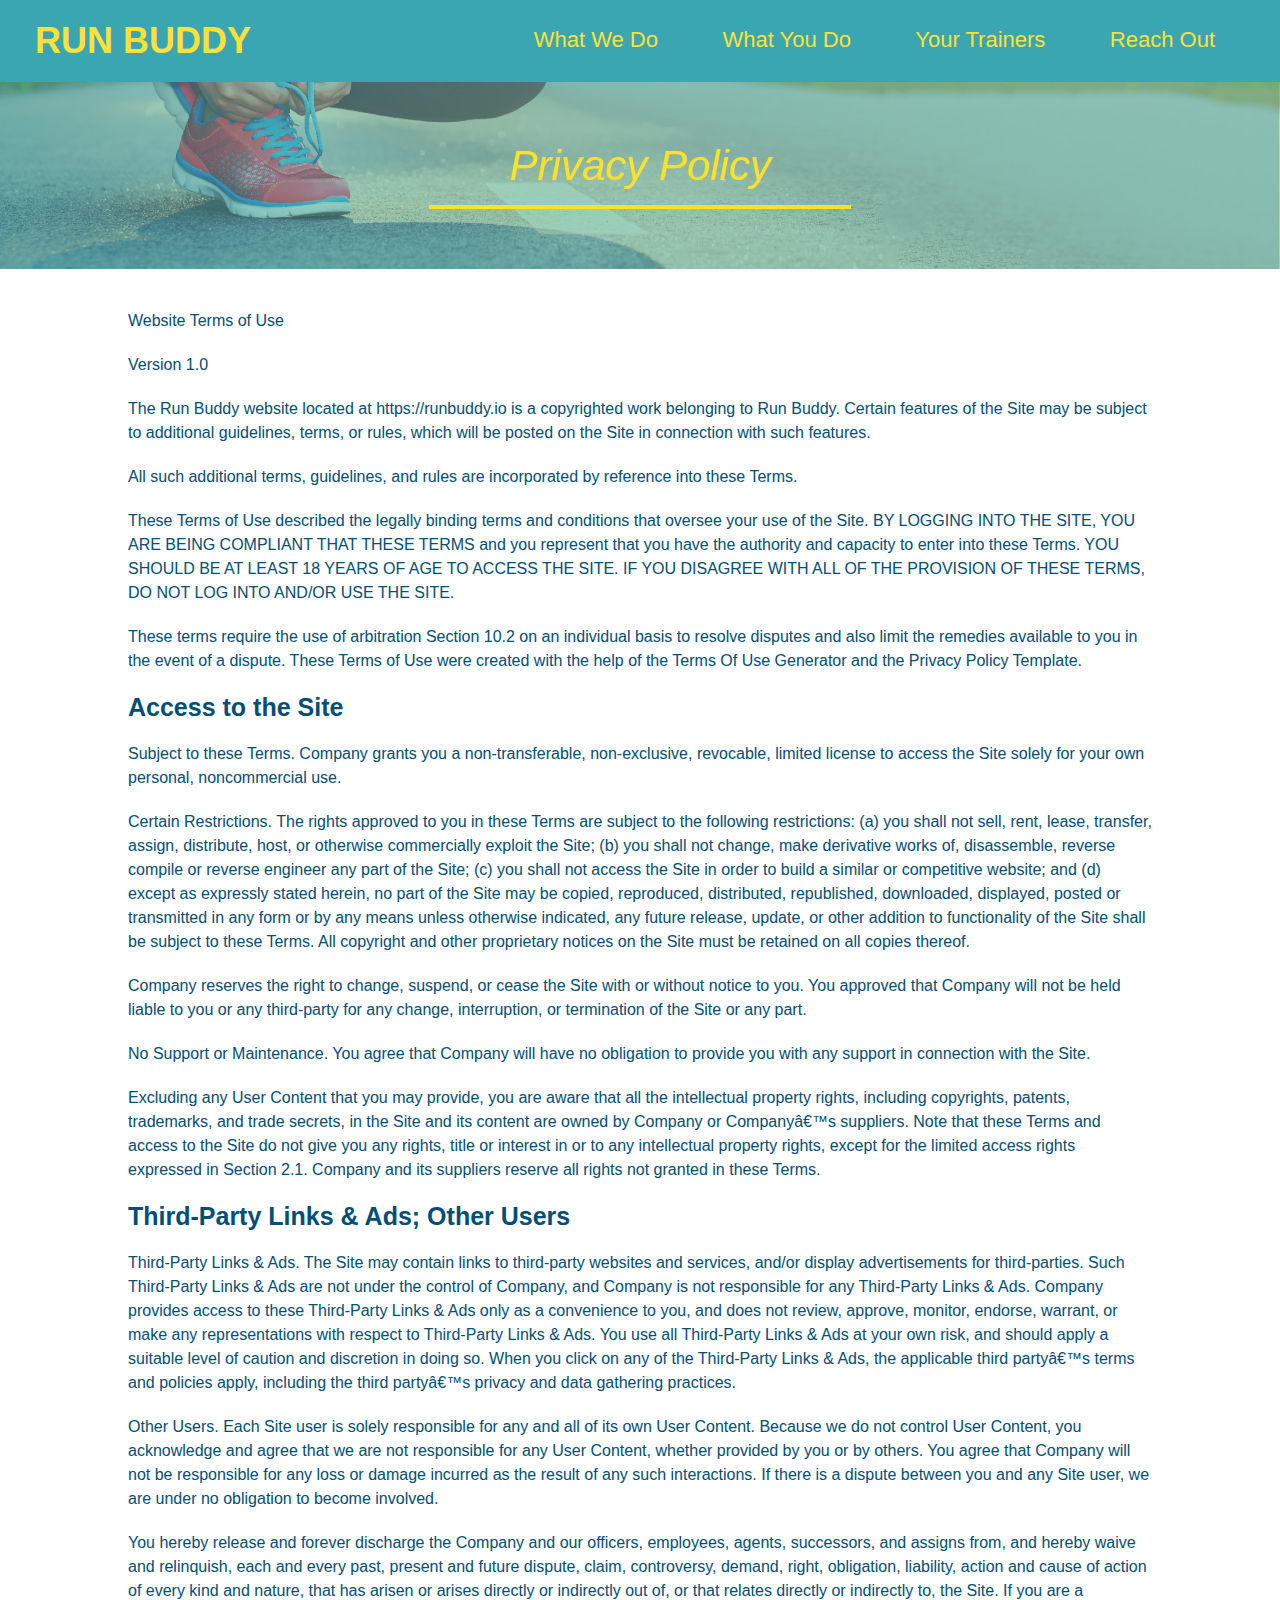
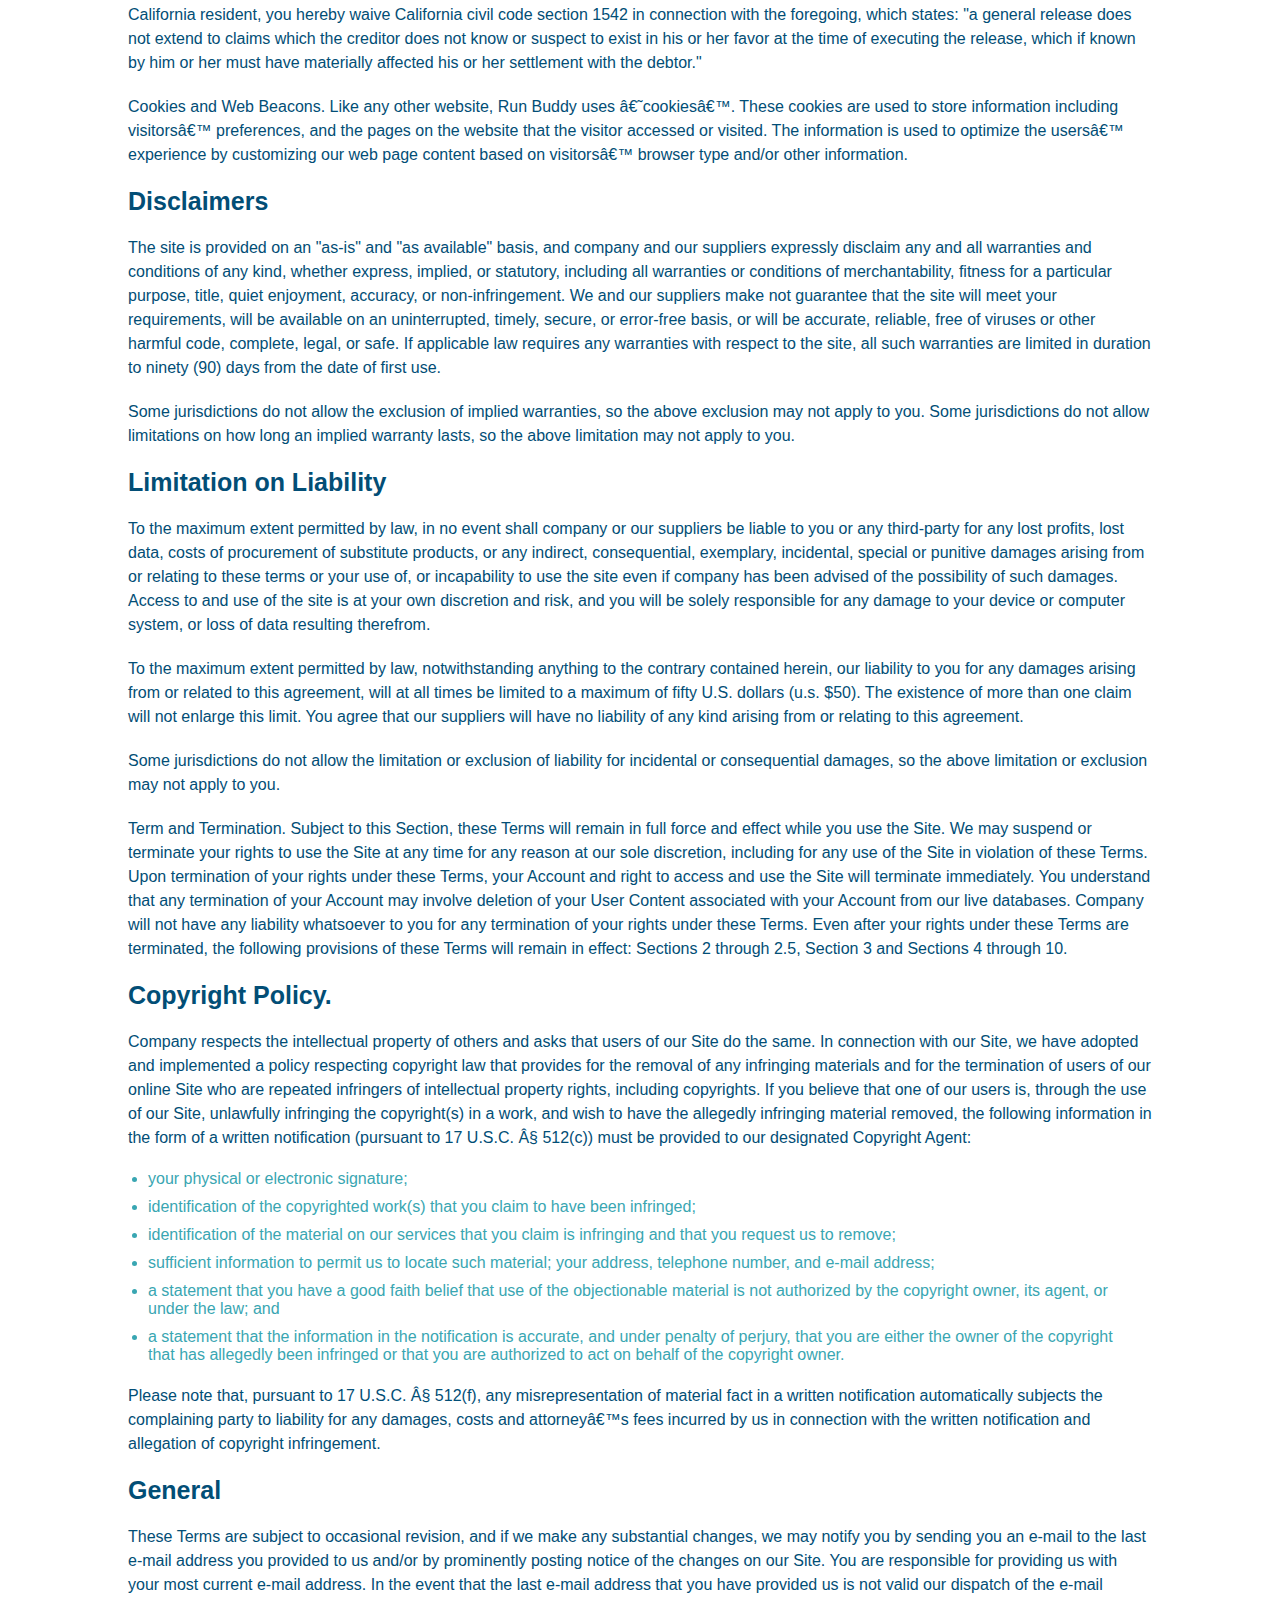
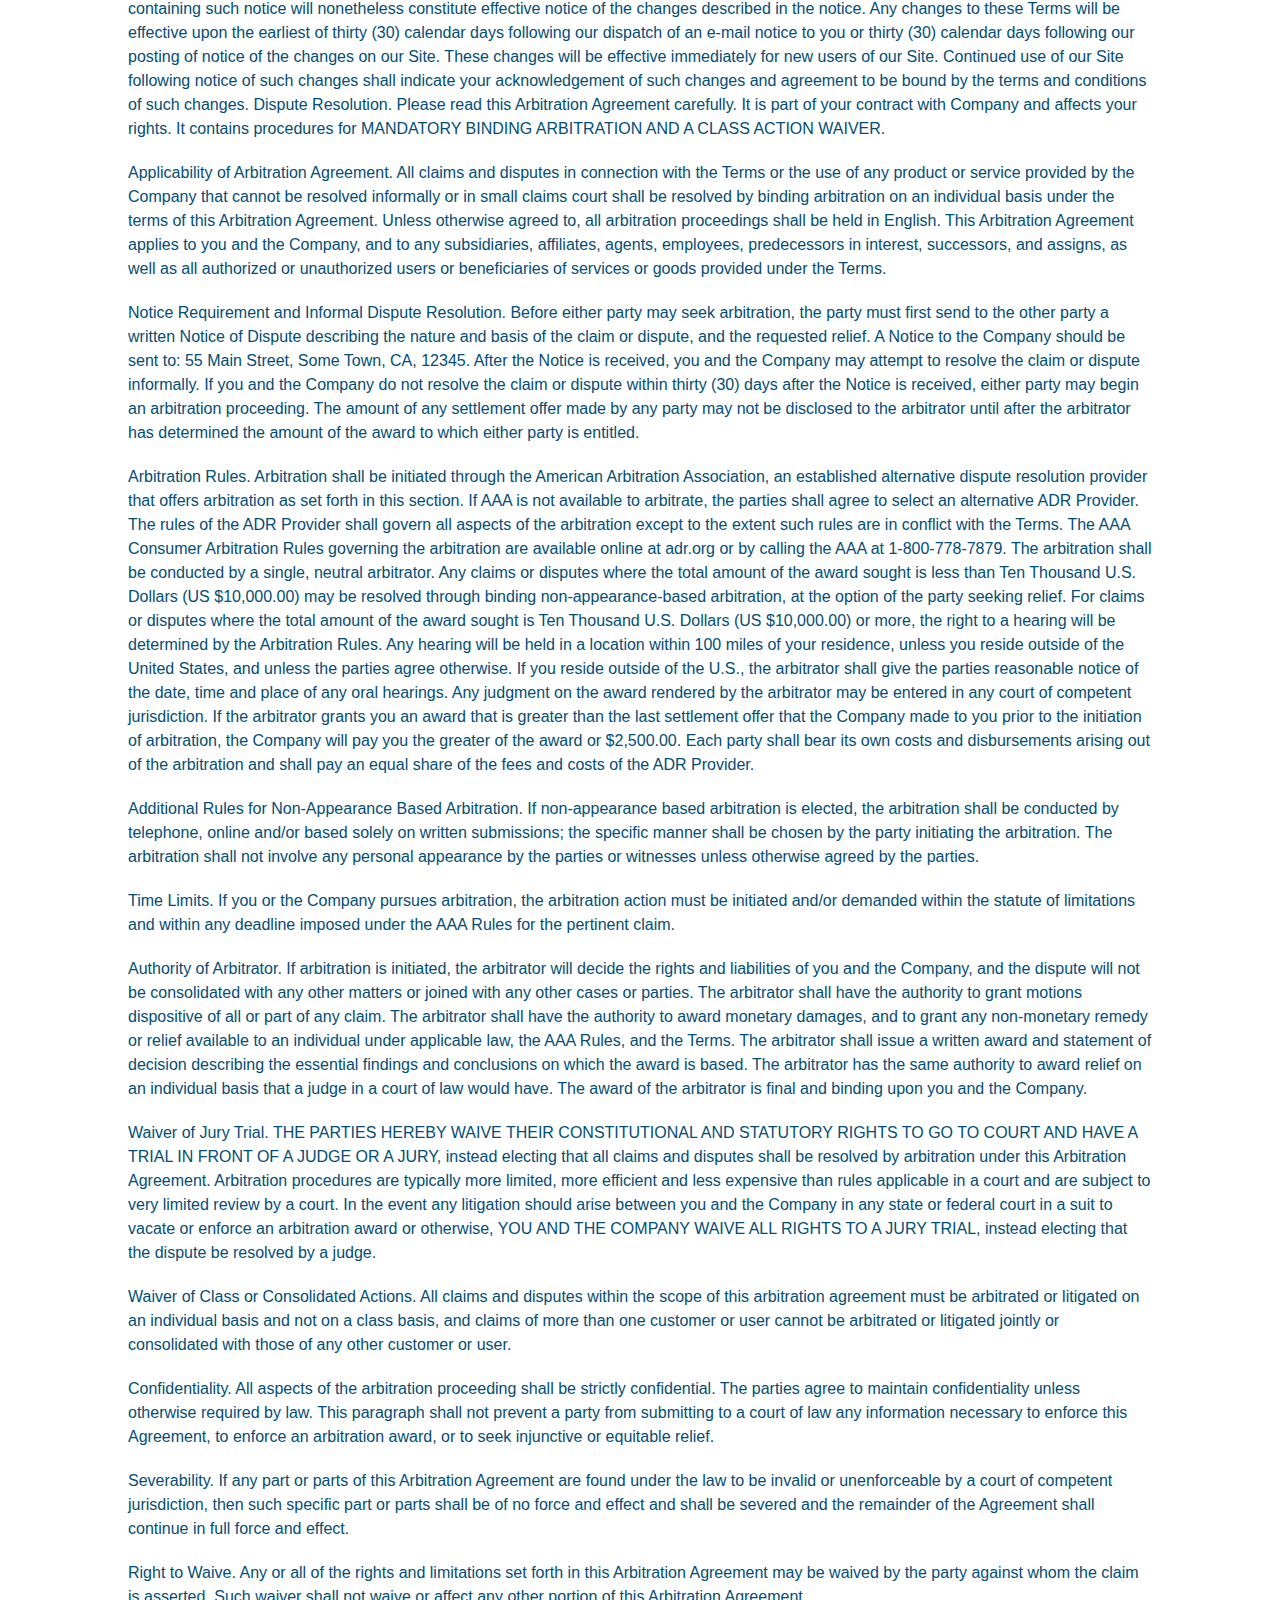
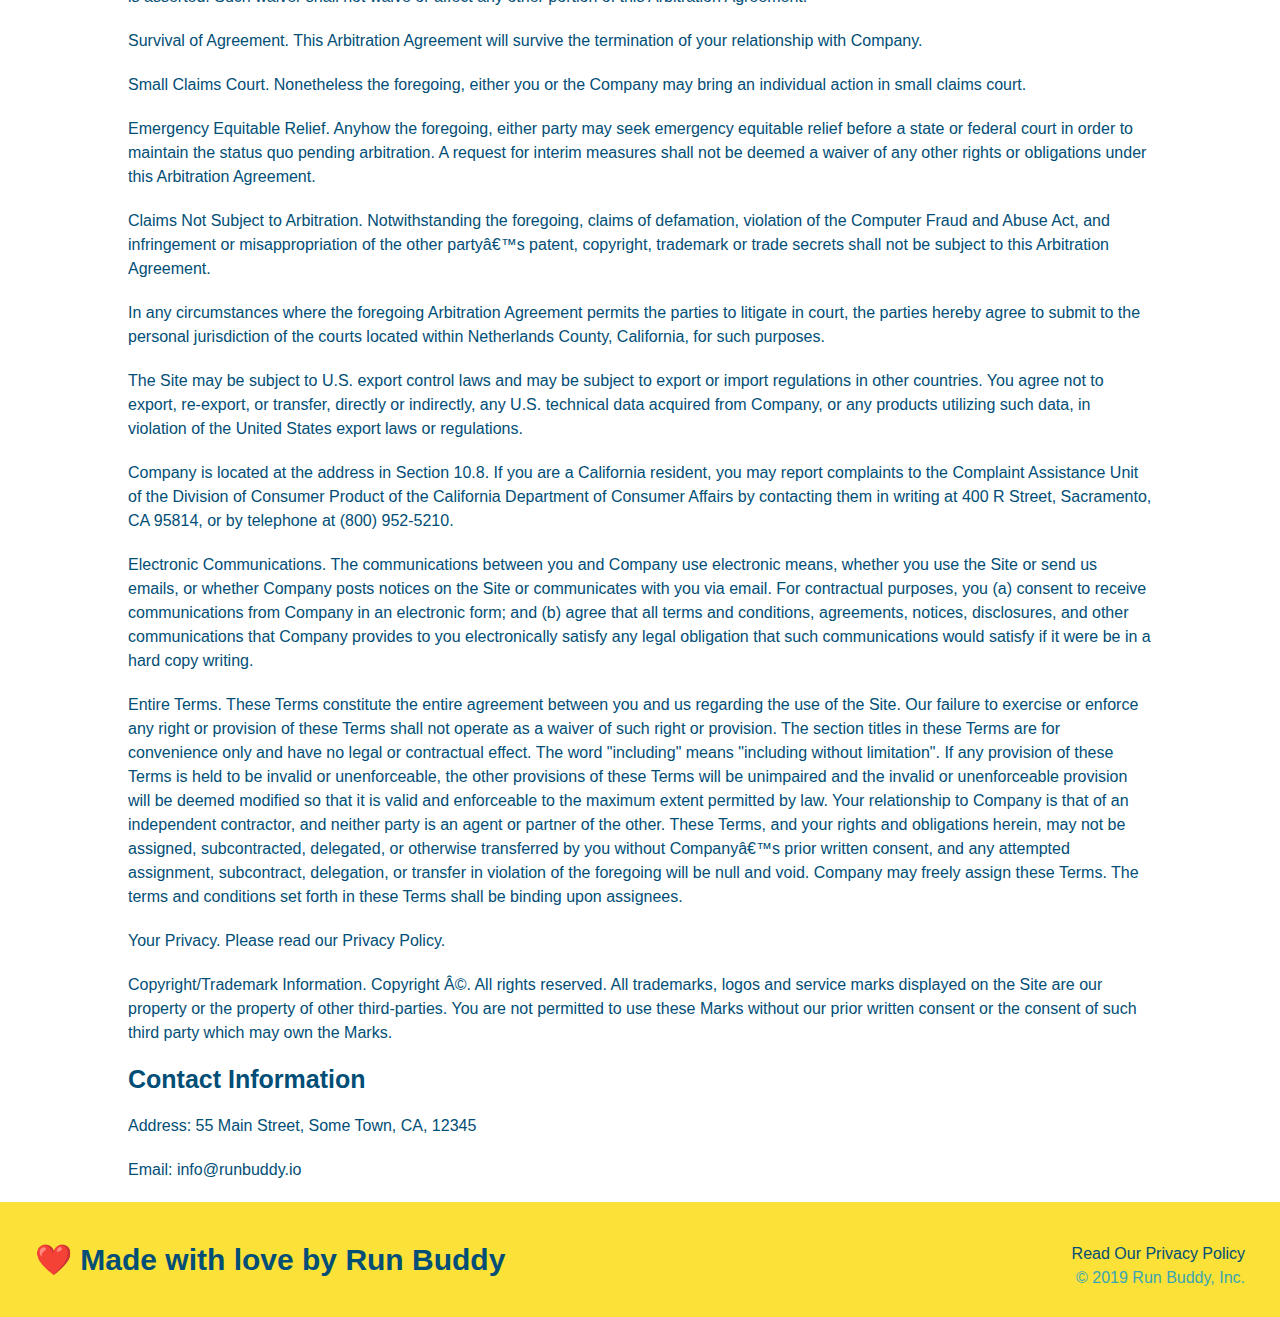
==== privacy-policy.html @ 97384991 "privacy policy page complete" ====
<!DOCTYPE html>
<html lang="en">
    <head>
        <link rel="stylesheet" href="./assets/css/style.css" />
        <link rel="stylesheet" href="./assets/css/secondary-styles.css" />
        <meta charset="UTF-8" />
        <title>Privacy Policy - Run Buddy</title>
    </head>
    <body>
        <!--- Navigation -->
        <header>
            <h1>
                <a href="#">RUN BUDDY</a>
            </h1>
            <nav>
                <!-- Unordered list element -->
                <ul>
                    <!-- List item element -->
                    <li>
                        <!-- Anchor element -->
                        <a href="./index.html#what-we-do">What We Do</a>
                    </li>
                    <li>
                        <a href="./index.html#what-you-do">What You Do</a>
                    </li>
                    <li>
                        <a href="./index.html#your-trainers">Your Trainers</a>
                    </li>
                    <li>
                        <a href="./index.html#reach-out">Reach Out</a>
                    </li>
                </ul>
            </nav>
        </header>

        <section class="hero">
                <h2 class="page-title">
                    Privacy Policy
                </h2>
        </section>
        <article class="secondary-content">

                <p>
                    Website Terms of Use
                </p>

                <p>
                    Version 1.0
                </p>

                <p>
                    The Run Buddy website located at https://runbuddy.io is a copyrighted work belonging to Run Buddy. Certain
                    features of the Site may be subject to additional guidelines, terms, or rules, which will be posted on the Site
                    in connection with such features.
                </p>

                <p>
                    All such additional terms, guidelines, and rules are incorporated by reference into these Terms.
                </p>

                <p>
                    These Terms of Use described the legally binding terms and conditions that oversee your use of the Site. BY
                    LOGGING INTO THE SITE, YOU ARE BEING COMPLIANT THAT THESE TERMS and you represent that you have the authority
                    and capacity to enter into these Terms. YOU SHOULD BE AT LEAST 18 YEARS OF AGE TO ACCESS THE SITE. IF YOU
                    DISAGREE WITH ALL OF THE PROVISION OF THESE TERMS, DO NOT LOG INTO AND/OR USE THE SITE.
                </p>

                <p>
                    These terms require the use of arbitration Section 10.2 on an individual basis to resolve disputes and also
                    limit the remedies available to you in the event of a dispute. These Terms of Use were created with the help of
                    the Terms Of Use Generator and the Privacy Policy Template.
                </p>

                <h3>
                    Access to the Site
                </h3>

                <p>
                    Subject to these Terms. Company grants you a non-transferable, non-exclusive, revocable, limited license to
                    access the Site solely for your own personal, noncommercial use.
                </p>

                <p>
                    Certain Restrictions. The rights approved to you in these Terms are subject to the following restrictions: (a)
                    you shall not sell, rent, lease, transfer, assign, distribute, host, or otherwise commercially exploit the Site;
                    (b) you shall not change, make derivative works of, disassemble, reverse compile or reverse engineer any part of
                    the Site; (c) you shall not access the Site in order to build a similar or competitive website; and (d) except
                    as expressly stated herein, no part of the Site may be copied, reproduced, distributed, republished, downloaded,
                    displayed, posted or transmitted in any form or by any means unless otherwise indicated, any future release,
                    update, or other addition to functionality of the Site shall be subject to these Terms. All copyright and other
                    proprietary notices on the Site must be retained on all copies thereof.
                </p>

                <p>
                    Company reserves the right to change, suspend, or cease the Site with or without notice to you. You approved
                    that Company will not be held liable to you or any third-party for any change, interruption, or termination of
                    the Site or any part.
                </p>

                <p>
                    No Support or Maintenance. You agree that Company will have no obligation to provide you with any support in
                    connection with the Site.
                </p>

                <p>
                    Excluding any User Content that you may provide, you are aware that all the intellectual property rights,
                    including copyrights, patents, trademarks, and trade secrets, in the Site and its content are owned by Company
                    or Companyâ€™s suppliers. Note that these Terms and access to the Site do not give you any rights, title or
                    interest in or to any intellectual property rights, except for the limited access rights expressed in Section
                    2.1. Company and its suppliers reserve all rights not granted in these Terms.
                </p>

                <h3>
                    Third-Party Links & Ads; Other Users
                </h3>

                <p>
                    Third-Party Links & Ads. The Site may contain links to third-party websites and services, and/or display
                    advertisements for third-parties. Such Third-Party Links & Ads are not under the control of Company, and Company
                    is not responsible for any Third-Party Links & Ads. Company provides access to these Third-Party Links & Ads
                    only as a convenience to you, and does not review, approve, monitor, endorse, warrant, or make any
                    representations with respect to Third-Party Links & Ads. You use all Third-Party Links & Ads at your own risk,
                    and should apply a suitable level of caution and discretion in doing so. When you click on any of the
                    Third-Party Links & Ads, the applicable third partyâ€™s terms and policies apply, including the third partyâ€™s
                    privacy and data gathering practices.
                </p>

                <p>
                    Other Users. Each Site user is solely responsible for any and all of its own User Content. Because we do not
                    control User Content, you acknowledge and agree that we are not responsible for any User Content, whether
                    provided by you or by others. You agree that Company will not be responsible for any loss or damage incurred as
                    the result of any such interactions. If there is a dispute between you and any Site user, we are under no
                    obligation to become involved.
                </p>

                <p>
                    You hereby release and forever discharge the Company and our officers, employees, agents, successors, and
                    assigns from, and hereby waive and relinquish, each and every past, present and future dispute, claim,
                    controversy, demand, right, obligation, liability, action and cause of action of every kind and nature, that has
                    arisen or arises directly or indirectly out of, or that relates directly or indirectly to, the Site. If you are
                    a California resident, you hereby waive California civil code section 1542 in connection with the foregoing,
                    which states: "a general release does not extend to claims which the creditor does not know or suspect to exist
                    in his or her favor at the time of executing the release, which if known by him or her must have materially
                    affected his or her settlement with the debtor."
                </p>

                <p>
                    Cookies and Web Beacons. Like any other website, Run Buddy uses â€˜cookiesâ€™. These cookies are used to store
                    information including visitorsâ€™ preferences, and the pages on the website that the visitor accessed or visited.
                    The information is used to optimize the usersâ€™ experience by customizing our web page content based on visitorsâ€™
                    browser type and/or other information.
                </p>

                <h3>
                    Disclaimers
                </h3>

                <p>
                    The site is provided on an "as-is" and "as available" basis, and company and our suppliers expressly disclaim
                    any and all warranties and conditions of any kind, whether express, implied, or statutory, including all
                    warranties or conditions of merchantability, fitness for a particular purpose, title, quiet enjoyment, accuracy,
                    or non-infringement. We and our suppliers make not guarantee that the site will meet your requirements, will be
                    available on an uninterrupted, timely, secure, or error-free basis, or will be accurate, reliable, free of
                    viruses or other harmful code, complete, legal, or safe. If applicable law requires any warranties with respect
                    to the site, all such warranties are limited in duration to ninety (90) days from the date of first use.
                </p>

                <p>
                    Some jurisdictions do not allow the exclusion of implied warranties, so the above exclusion may not apply to
                    you. Some jurisdictions do not allow limitations on how long an implied warranty lasts, so the above limitation
                    may not apply to you.
                </p>

                <h3>
                    Limitation on Liability
                </h3>

                <p>
                    To the maximum extent permitted by law, in no event shall company or our suppliers be liable to you or any
                    third-party for any lost profits, lost data, costs of procurement of substitute products, or any indirect,
                    consequential, exemplary, incidental, special or punitive damages arising from or relating to these terms or
                    your use of, or incapability to use the site even if company has been advised of the possibility of such
                    damages. Access to and use of the site is at your own discretion and risk, and you will be solely responsible
                    for any damage to your device or computer system, or loss of data resulting therefrom.
                </p>

                <p>
                    To the maximum extent permitted by law, notwithstanding anything to the contrary contained herein, our liability
                    to you for any damages arising from or related to this agreement, will at all times be limited to a maximum of
                    fifty U.S. dollars (u.s. $50). The existence of more than one claim will not enlarge this limit. You agree that
                    our suppliers will have no liability of any kind arising from or relating to this agreement.
                </p>

                <p>
                    Some jurisdictions do not allow the limitation or exclusion of liability for incidental or consequential
                    damages, so the above limitation or exclusion may not apply to you.
                </p>

                <p>
                    Term and Termination. Subject to this Section, these Terms will remain in full force and effect while you use
                    the Site. We may suspend or terminate your rights to use the Site at any time for any reason at our sole
                    discretion, including for any use of the Site in violation of these Terms. Upon termination of your rights under
                    these Terms, your Account and right to access and use the Site will terminate immediately. You understand that
                    any termination of your Account may involve deletion of your User Content associated with your Account from our
                    live databases. Company will not have any liability whatsoever to you for any termination of your rights under
                    these Terms. Even after your rights under these Terms are terminated, the following provisions of these Terms
                    will remain in effect: Sections 2 through 2.5, Section 3 and Sections 4 through 10.
                </p>

                <h3>
                    Copyright Policy.
                </h3>

                <p>
                    Company respects the intellectual property of others and asks that users of our Site do the same. In connection
                    with our Site, we have adopted and implemented a policy respecting copyright law that provides for the removal
                    of any infringing materials and for the termination of users of our online Site who are repeated infringers of
                    intellectual property rights, including copyrights. If you believe that one of our users is, through the use of
                    our Site, unlawfully infringing the copyright(s) in a work, and wish to have the allegedly infringing material
                    removed, the following information in the form of a written notification (pursuant to 17 U.S.C. Â§ 512(c)) must
                    be provided to our designated Copyright Agent:
                </p>

                <ul>
                    <li>
                    your physical or electronic signature;
                    </li>
                    <li>
                    identification of the copyrighted work(s) that you claim to have been infringed;
                    </li>
                    <li>
                    identification of the material on our services that you claim is infringing and that you request us to remove;
                    </li>
                    <li>
                    sufficient information to permit us to locate such material; your address, telephone number, and e-mail
                    address;
                    </li>
                    <li>
                    a statement that you have a good faith belief that use of the objectionable material is not authorized by the
                    copyright owner, its agent, or under the law; and
                    </li>
                    <li>
                    a statement that the information in the notification is accurate, and under penalty of perjury, that you are
                    either the owner of the copyright that has allegedly been infringed or that you are authorized to act on
                    behalf of the copyright owner.
                    </li>
                </ul>

                <p>
                    Please note that, pursuant to 17 U.S.C. Â§ 512(f), any misrepresentation of material fact in a written
                    notification automatically subjects the complaining party to liability for any damages, costs and attorneyâ€™s
                    fees incurred by us in connection with the written notification and allegation of copyright infringement.
                </p>

                <h3>
                    General
                </h3>

                <p>
                    These Terms are subject to occasional revision, and if we make any substantial changes, we may notify you by
                    sending you an e-mail to the last e-mail address you provided to us and/or by prominently posting notice of the
                    changes on our Site. You are responsible for providing us with your most current e-mail address. In the event
                    that the last e-mail address that you have provided us is not valid our dispatch of the e-mail containing such
                    notice will nonetheless constitute effective notice of the changes described in the notice. Any changes to these
                    Terms will be effective upon the earliest of thirty (30) calendar days following our dispatch of an e-mail
                    notice to you or thirty (30) calendar days following our posting of notice of the changes on our Site. These
                    changes will be effective immediately for new users of our Site. Continued use of our Site following notice of
                    such changes shall indicate your acknowledgement of such changes and agreement to be bound by the terms and
                    conditions of such changes. Dispute Resolution. Please read this Arbitration Agreement carefully. It is part of
                    your contract with Company and affects your rights. It contains procedures for MANDATORY BINDING ARBITRATION AND
                    A CLASS ACTION WAIVER.
                </p>

                <p>
                    Applicability of Arbitration Agreement. All claims and disputes in connection with the Terms or the use of any
                    product or service provided by the Company that cannot be resolved informally or in small claims court shall be
                    resolved by binding arbitration on an individual basis under the terms of this Arbitration Agreement. Unless
                    otherwise agreed to, all arbitration proceedings shall be held in English. This Arbitration Agreement applies to
                    you and the Company, and to any subsidiaries, affiliates, agents, employees, predecessors in interest,
                    successors, and assigns, as well as all authorized or unauthorized users or beneficiaries of services or goods
                    provided under the Terms.
                </p>

                <p>
                    Notice Requirement and Informal Dispute Resolution. Before either party may seek arbitration, the party must
                    first send to the other party a written Notice of Dispute describing the nature and basis of the claim or
                    dispute, and the requested relief. A Notice to the Company should be sent to: 55 Main Street, Some Town, CA,
                    12345. After the Notice is received, you and the Company may attempt to resolve the claim or dispute informally.
                    If you and the Company do not resolve the claim or dispute within thirty (30) days after the Notice is received,
                    either party may begin an arbitration proceeding. The amount of any settlement offer made by any party may not
                    be disclosed to the arbitrator until after the arbitrator has determined the amount of the award to which either
                    party is entitled.
                </p>

                <p>
                    Arbitration Rules. Arbitration shall be initiated through the American Arbitration Association, an established
                    alternative dispute resolution provider that offers arbitration as set forth in this section. If AAA is not
                    available to arbitrate, the parties shall agree to select an alternative ADR Provider. The rules of the ADR
                    Provider shall govern all aspects of the arbitration except to the extent such rules are in conflict with the
                    Terms. The AAA Consumer Arbitration Rules governing the arbitration are available online at adr.org or by
                    calling the AAA at 1-800-778-7879. The arbitration shall be conducted by a single, neutral arbitrator. Any
                    claims or disputes where the total amount of the award sought is less than Ten Thousand U.S. Dollars (US
                    $10,000.00) may be resolved through binding non-appearance-based arbitration, at the option of the party seeking
                    relief. For claims or disputes where the total amount of the award sought is Ten Thousand U.S. Dollars (US
                    $10,000.00) or more, the right to a hearing will be determined by the Arbitration Rules. Any hearing will be
                    held in a location within 100 miles of your residence, unless you reside outside of the United States, and
                    unless the parties agree otherwise. If you reside outside of the U.S., the arbitrator shall give the parties
                    reasonable notice of the date, time and place of any oral hearings. Any judgment on the award rendered by the
                    arbitrator may be entered in any court of competent jurisdiction. If the arbitrator grants you an award that is
                    greater than the last settlement offer that the Company made to you prior to the initiation of arbitration, the
                    Company will pay you the greater of the award or $2,500.00. Each party shall bear its own costs and
                    disbursements arising out of the arbitration and shall pay an equal share of the fees and costs of the ADR
                    Provider.
                </p>

                <p>
                    Additional Rules for Non-Appearance Based Arbitration. If non-appearance based arbitration is elected, the
                    arbitration shall be conducted by telephone, online and/or based solely on written submissions; the specific
                    manner shall be chosen by the party initiating the arbitration. The arbitration shall not involve any personal
                    appearance by the parties or witnesses unless otherwise agreed by the parties.
                </p>

                <p>
                    Time Limits. If you or the Company pursues arbitration, the arbitration action must be initiated and/or demanded
                    within the statute of limitations and within any deadline imposed under the AAA Rules for the pertinent claim.
                </p>

                <p>
                    Authority of Arbitrator. If arbitration is initiated, the arbitrator will decide the rights and liabilities of
                    you and the Company, and the dispute will not be consolidated with any other matters or joined with any other
                    cases or parties. The arbitrator shall have the authority to grant motions dispositive of all or part of any
                    claim. The arbitrator shall have the authority to award monetary damages, and to grant any non-monetary remedy
                    or relief available to an individual under applicable law, the AAA Rules, and the Terms. The arbitrator shall
                    issue a written award and statement of decision describing the essential findings and conclusions on which the
                    award is based. The arbitrator has the same authority to award relief on an individual basis that a judge in a
                    court of law would have. The award of the arbitrator is final and binding upon you and the Company.
                </p>

                <p>
                    Waiver of Jury Trial. THE PARTIES HEREBY WAIVE THEIR CONSTITUTIONAL AND STATUTORY RIGHTS TO GO TO COURT AND HAVE
                    A TRIAL IN FRONT OF A JUDGE OR A JURY, instead electing that all claims and disputes shall be resolved by
                    arbitration under this Arbitration Agreement. Arbitration procedures are typically more limited, more efficient
                    and less expensive than rules applicable in a court and are subject to very limited review by a court. In the
                    event any litigation should arise between you and the Company in any state or federal court in a suit to vacate
                    or enforce an arbitration award or otherwise, YOU AND THE COMPANY WAIVE ALL RIGHTS TO A JURY TRIAL, instead
                    electing that the dispute be resolved by a judge.
                </p>

                <p>
                    Waiver of Class or Consolidated Actions. All claims and disputes within the scope of this arbitration agreement
                    must be arbitrated or litigated on an individual basis and not on a class basis, and claims of more than one
                    customer or user cannot be arbitrated or litigated jointly or consolidated with those of any other customer or
                    user.
                </p>

                <p>
                    Confidentiality. All aspects of the arbitration proceeding shall be strictly confidential. The parties agree to
                    maintain confidentiality unless otherwise required by law. This paragraph shall not prevent a party from
                    submitting to a court of law any information necessary to enforce this Agreement, to enforce an arbitration
                    award, or to seek injunctive or equitable relief.
                </p>

                <p>
                    Severability. If any part or parts of this Arbitration Agreement are found under the law to be invalid or
                    unenforceable by a court of competent jurisdiction, then such specific part or parts shall be of no force and
                    effect and shall be severed and the remainder of the Agreement shall continue in full force and effect.
                </p>

                <p>
                    Right to Waive. Any or all of the rights and limitations set forth in this Arbitration Agreement may be waived
                    by the party against whom the claim is asserted. Such waiver shall not waive or affect any other portion of this
                    Arbitration Agreement.
                </p>

                <p>
                    Survival of Agreement. This Arbitration Agreement will survive the termination of your relationship with
                    Company.
                </p>

                <p>
                    Small Claims Court. Nonetheless the foregoing, either you or the Company may bring an individual action in small
                    claims court.
                </p>

                <p>
                    Emergency Equitable Relief. Anyhow the foregoing, either party may seek emergency equitable relief before a
                    state or federal court in order to maintain the status quo pending arbitration. A request for interim measures
                    shall not be deemed a waiver of any other rights or obligations under this Arbitration Agreement.
                </p>

                <p>
                    Claims Not Subject to Arbitration. Notwithstanding the foregoing, claims of defamation, violation of the
                    Computer Fraud and Abuse Act, and infringement or misappropriation of the other partyâ€™s patent, copyright,
                    trademark or trade secrets shall not be subject to this Arbitration Agreement.
                </p>

                <p>
                    In any circumstances where the foregoing Arbitration Agreement permits the parties to litigate in court, the
                    parties hereby agree to submit to the personal jurisdiction of the courts located within Netherlands County,
                    California, for such purposes.
                </p>

                <p>
                    The Site may be subject to U.S. export control laws and may be subject to export or import regulations in other
                    countries. You agree not to export, re-export, or transfer, directly or indirectly, any U.S. technical data
                    acquired from Company, or any products utilizing such data, in violation of the United States export laws or
                    regulations.
                </p>

                <p>
                    Company is located at the address in Section 10.8. If you are a California resident, you may report complaints
                    to the Complaint Assistance Unit of the Division of Consumer Product of the California Department of Consumer
                    Affairs by contacting them in writing at 400 R Street, Sacramento, CA 95814, or by telephone at (800) 952-5210.
                </p>

                <p>
                    Electronic Communications. The communications between you and Company use electronic means, whether you use the
                    Site or send us emails, or whether Company posts notices on the Site or communicates with you via email. For
                    contractual purposes, you (a) consent to receive communications from Company in an electronic form; and (b)
                    agree that all terms and conditions, agreements, notices, disclosures, and other communications that Company
                    provides to you electronically satisfy any legal obligation that such communications would satisfy if it were be
                    in a hard copy writing.
                </p>

                <p>
                    Entire Terms. These Terms constitute the entire agreement between you and us regarding the use of the Site. Our
                    failure to exercise or enforce any right or provision of these Terms shall not operate as a waiver of such right
                    or provision. The section titles in these Terms are for convenience only and have no legal or contractual
                    effect. The word "including" means "including without limitation". If any provision of these Terms is held to be
                    invalid or unenforceable, the other provisions of these Terms will be unimpaired and the invalid or
                    unenforceable provision will be deemed modified so that it is valid and enforceable to the maximum extent
                    permitted by law. Your relationship to Company is that of an independent contractor, and neither party is an
                    agent or partner of the other. These Terms, and your rights and obligations herein, may not be assigned,
                    subcontracted, delegated, or otherwise transferred by you without Companyâ€™s prior written consent, and any
                    attempted assignment, subcontract, delegation, or transfer in violation of the foregoing will be null and void.
                    Company may freely assign these Terms. The terms and conditions set forth in these Terms shall be binding upon
                    assignees.
                </p>

                <p>
                    Your Privacy. Please read our Privacy Policy.
                </p>

                <p>
                    Copyright/Trademark Information. Copyright Â©. All rights reserved. All trademarks, logos and service marks
                    displayed on the Site are our property or the property of other third-parties. You are not permitted to use
                    these Marks without our prior written consent or the consent of such third party which may own the Marks.
                </p>

                <h3>
                    Contact Information
                </h3>

                <p>
                    Address: 55 Main Street, Some Town, CA, 12345
                </p>

                <p>
                    Email: info@runbuddy.io
                </p>

        </article>
        
        <!--- footer -->
            <footer>
                <h2>❤️ Made with love by Run Buddy</h2>
                <div>
                    <a>Read Our Privacy Policy</a><br />
                    &copy; 2019 Run Buddy, Inc.
                </div>        
            </footer>
    </body>
</html>
---- assets/css/style.css ----
* {
  margin: 0;
  padding: 0;
  box-sizing: border-box;
}

body {
  color: #39a6b2;
  font-family: Helvetica, Arial, sans-serif;
}

/* HEADER STYLE START */

header {
    padding: 20px 35px;
    background-color: #39a6b2;
}

header h1 {
    font-weight: bold;
    font-size: 36px;
    color: #fce138;
    margin: 0;
    display: inline;
}

header a {
  text-decoration: none;
  color: #fce138;
}

header nav {
  float: right;
  margin: 7px 0;
}

header nav ul li {
  display: inline;
}

header nav ul li a {
  margin: 0 30px;
  font-weight: lighter;
  font-size: 22px;
}

/* HEADER STYLE END */

/* FOOTER STYLE START */

footer {
  background: #fce138;
  width: 100%;
  padding: 40px 35px
}

footer h2 {
  display: inline;
  color: #024e76;
  font-size: 30px;
  margin: 0;
}
footer div {
  float: right;
  line-height: 1.5;
  text-align: right;
}

footer a {
  color: #024e76;
}

section {
  padding: 60px;
}

/* FOOTER STYLE END */

/* HERO STYLE START */

.hero {
  background-image: url("../images/hero-bg.jpg");
  height: 600px;
  background-size: cover;
  background-position: center;
  position: relative;
}

.hero-form {
  background-color: #fce138;
  color: #024e76;
  width: 500px;
  padding: 20px;
  border: solid 3px #024e76;
  position: absolute;
  bottom: 120px;
  right: 140px;
}

.hero-form h3 {
  font-size: 30px;
  margin: 0px;
}

.hero-form p {
  margin: 5px 0 15px 0;
}

.hero-form label {
  margin: 0 5px;
}

.form-input {
  border: 1px solid #024e76;
  display: block;
  padding: 7px 15px;
  font-size: 16px;
  color: #024e76;
  width: 100%;
  margin-bottom: 15px;
}
.hero-form button {
  color: #fce138;
  background-color: #024e76;
  border: none;
  padding: 10px 20px;
  font-size: 16px;
}
/* HERO STYLE END */

/* SECTION TITLES STYLE START */

.section-title {
  font-size: 55px;
  color: #024e76;
  margin-bottom: 35px;
  padding: 0 100px 20px 100px;
  border-bottom: 3px solid;
  display: inline-block;
}

.primary-border {
  border-color: #fce138;
}

.secondary-border {
  border-color: #39a6b2;
}

/* SECTION TITLES STYLE END */

/* WHAT WE DO STYLE START */

.intro {
  text-align: center;
}
.intro p {
  line-height: 1.7;
  color: #39a6b2;
  width: 80%;
  font-size: 20px;
  margin: 0 auto;
}

/* WHAT WE DO STYLE END */

/* WHAT YOU DO STYLE START */

.steps {
  text-align: center;
  background: #fce138;
}

.steps div {
  margin-bottom: 80px;
}

.steps img {
  width: 15%;
  margin: 10 px 0;
}

.steps h3 {
  color: #024e76;
  font-size: 46px;
  margin-top: 10px;
}

.steps p {
  color: #39a6b2;
  font-size: 23px;
}

.steps span {
  font-size: 38px;
}

/* WHAT YOU DO STYLE END */
 
/* MEET THE TRAINERS STYLE START */

.trainers {
  text-align: center;
}

.trainer {
  width: 900px;
  margin: 0 auto 30px auto;
  background: #024e76;
  color: #fce138;
  overflow: auto;
}

.trainer img {
  width: 35%;
  float: left;
  overflow: auto;
}

.trainer-bio {
  padding: 35px;
  float: left;
  width: 65%;
}

.text-left {
  text-align: left;
}

.text-right {
  text-align: right;
}

.trainer-bio h3 {
  font-size: 32px;
  margin-bottom: 8px;
}

.trainer-bio h4 {
  font-weight: lighter;
  font-size: 26px;
  margin-bottom: 25px;
}

.trainer-bio p {
  font-size: 17px;
  line-height: 1.3;
}
/* MEET THE TRAINERS STYLE END */

/* REACH OUT STYLE START */

.contact {
  text-align: center;
  background: #024e76;
}

.contact h2 {
  color: #fce128;
}

.contact-info iframe {
  width: 400px;
  height: 400px;
}

.contact-info div {
  width: 410px;
  display: inline-block;
  vertical-align: top;
  text-align: left;
  margin: 30px 0 0 60px;
  color: white;
}

.contact-info h3 {
  color: #fce128;
  font-size: 32px;
}

.contact-info p, .contact-info address {
  margin: 20px 0;
  line-height: 1.5;
  font-size: 20px;
  font-style: normal;
}

.contact-info a {
  color: #fce138;
}

/* REACH OUT STYLE END */
---- assets/css/secondary-styles.css ----
.hero {
    background-position: bottom;
    height: auto;
    text-align: center;
    margin-bottom: 40px;
}

.page-title {
    color: #fce128;
    display: inline-block;
    border-bottom: 4px solid #fce128;
    padding: 0 80px 15px 80px;
    font-weight: normal;
    font-size: 42px;
    font-style: italic;
}

.secondary-content {
    width: 80%;
    margin: 0 auto;
    color: #024e76;
}

.secondary-content h3 {
    font-size: 25px;
    margin: 20px 0;
}

.secondary-content p {
    font-size: 16px;
    line-height: 1.5;
    margin: 20px 0;
}

.secondary-content ul {
    margin: 15px 20px;
}

.secondary-content li {
    color: #39a6b2;
    margin: 10px 0;
}
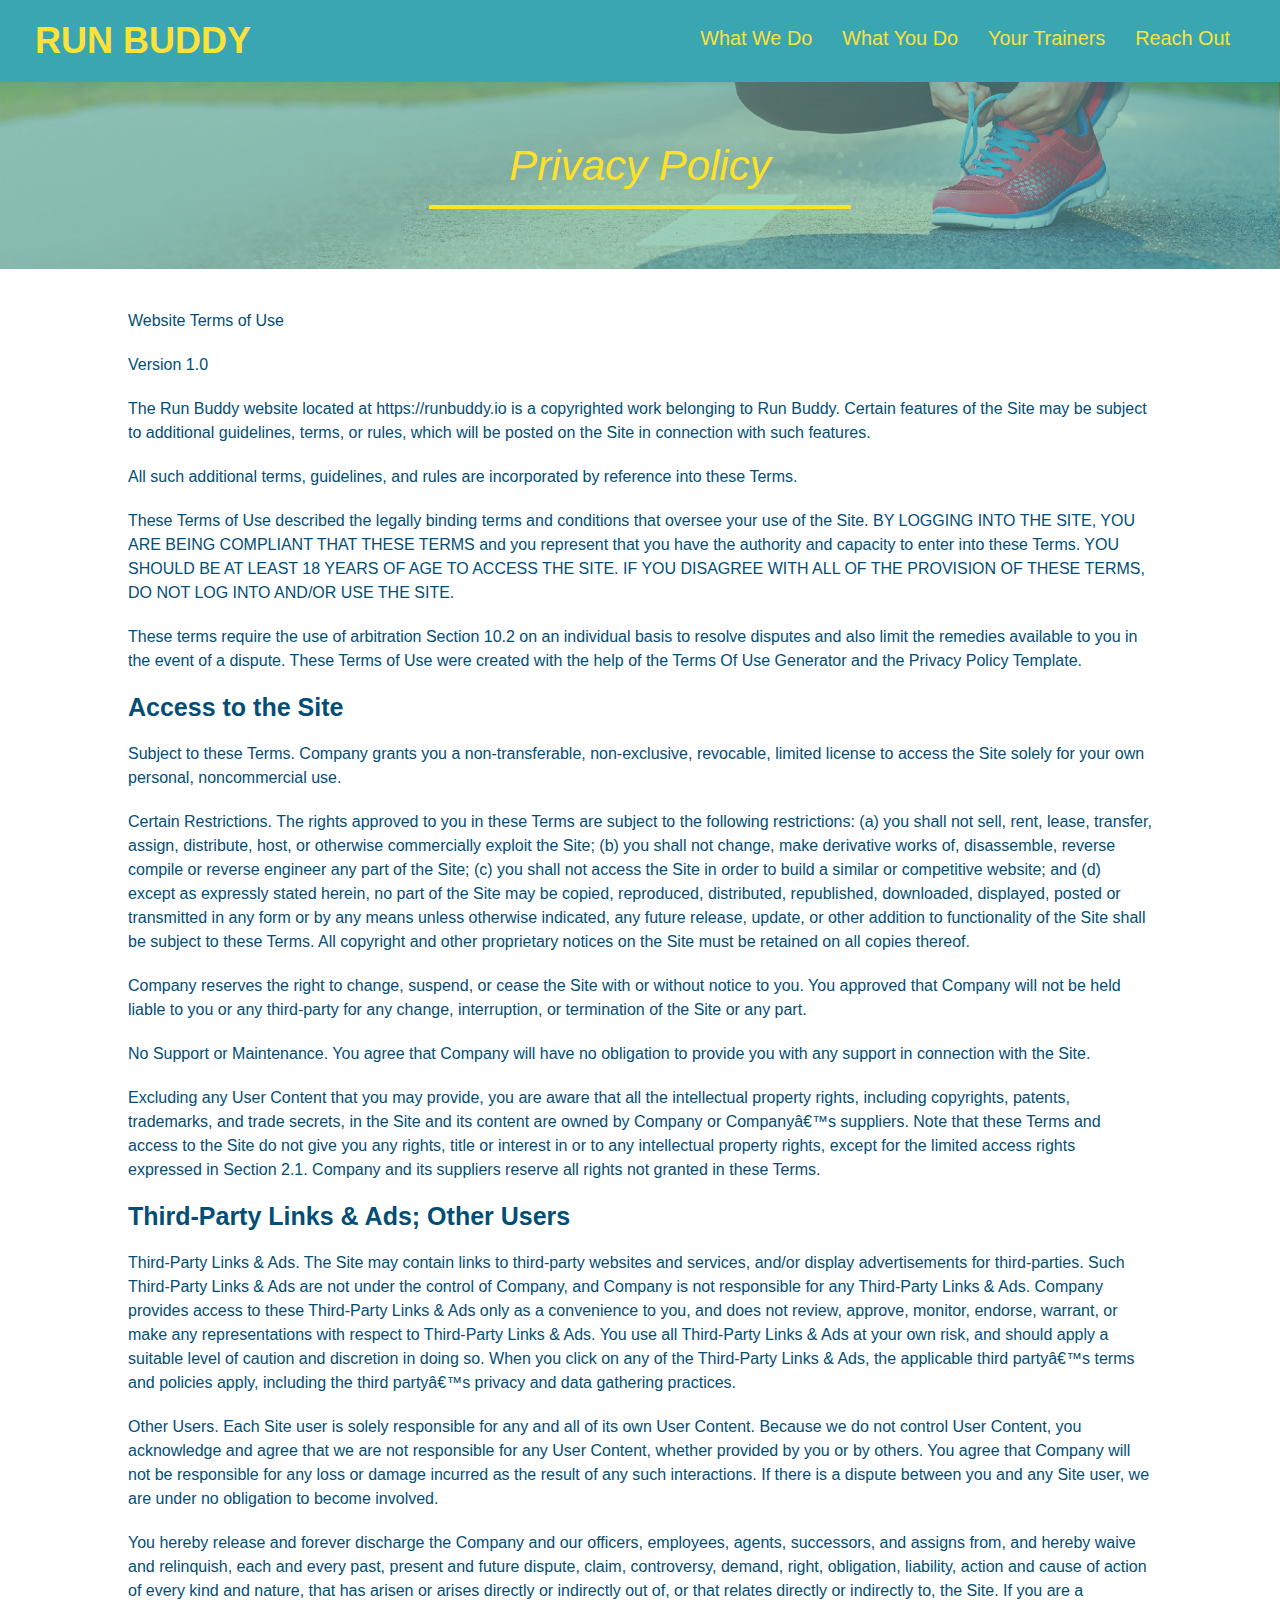
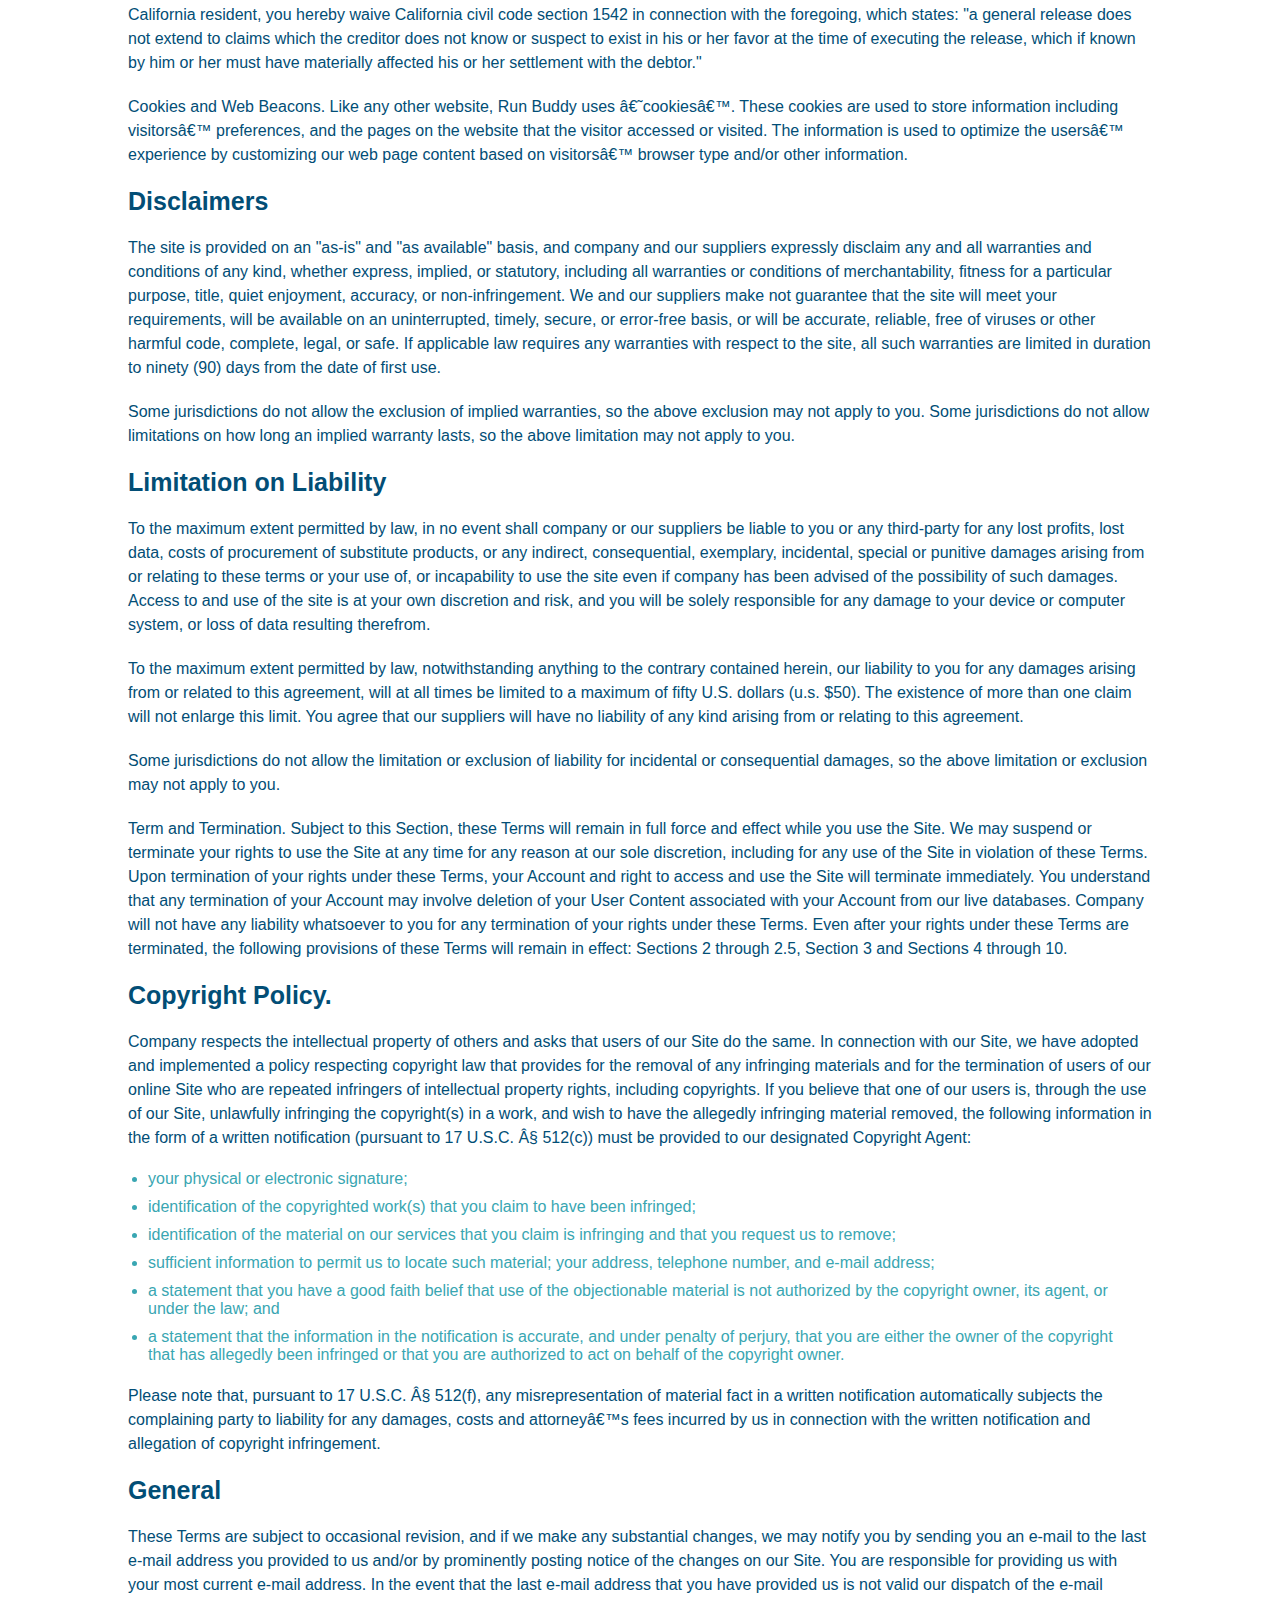
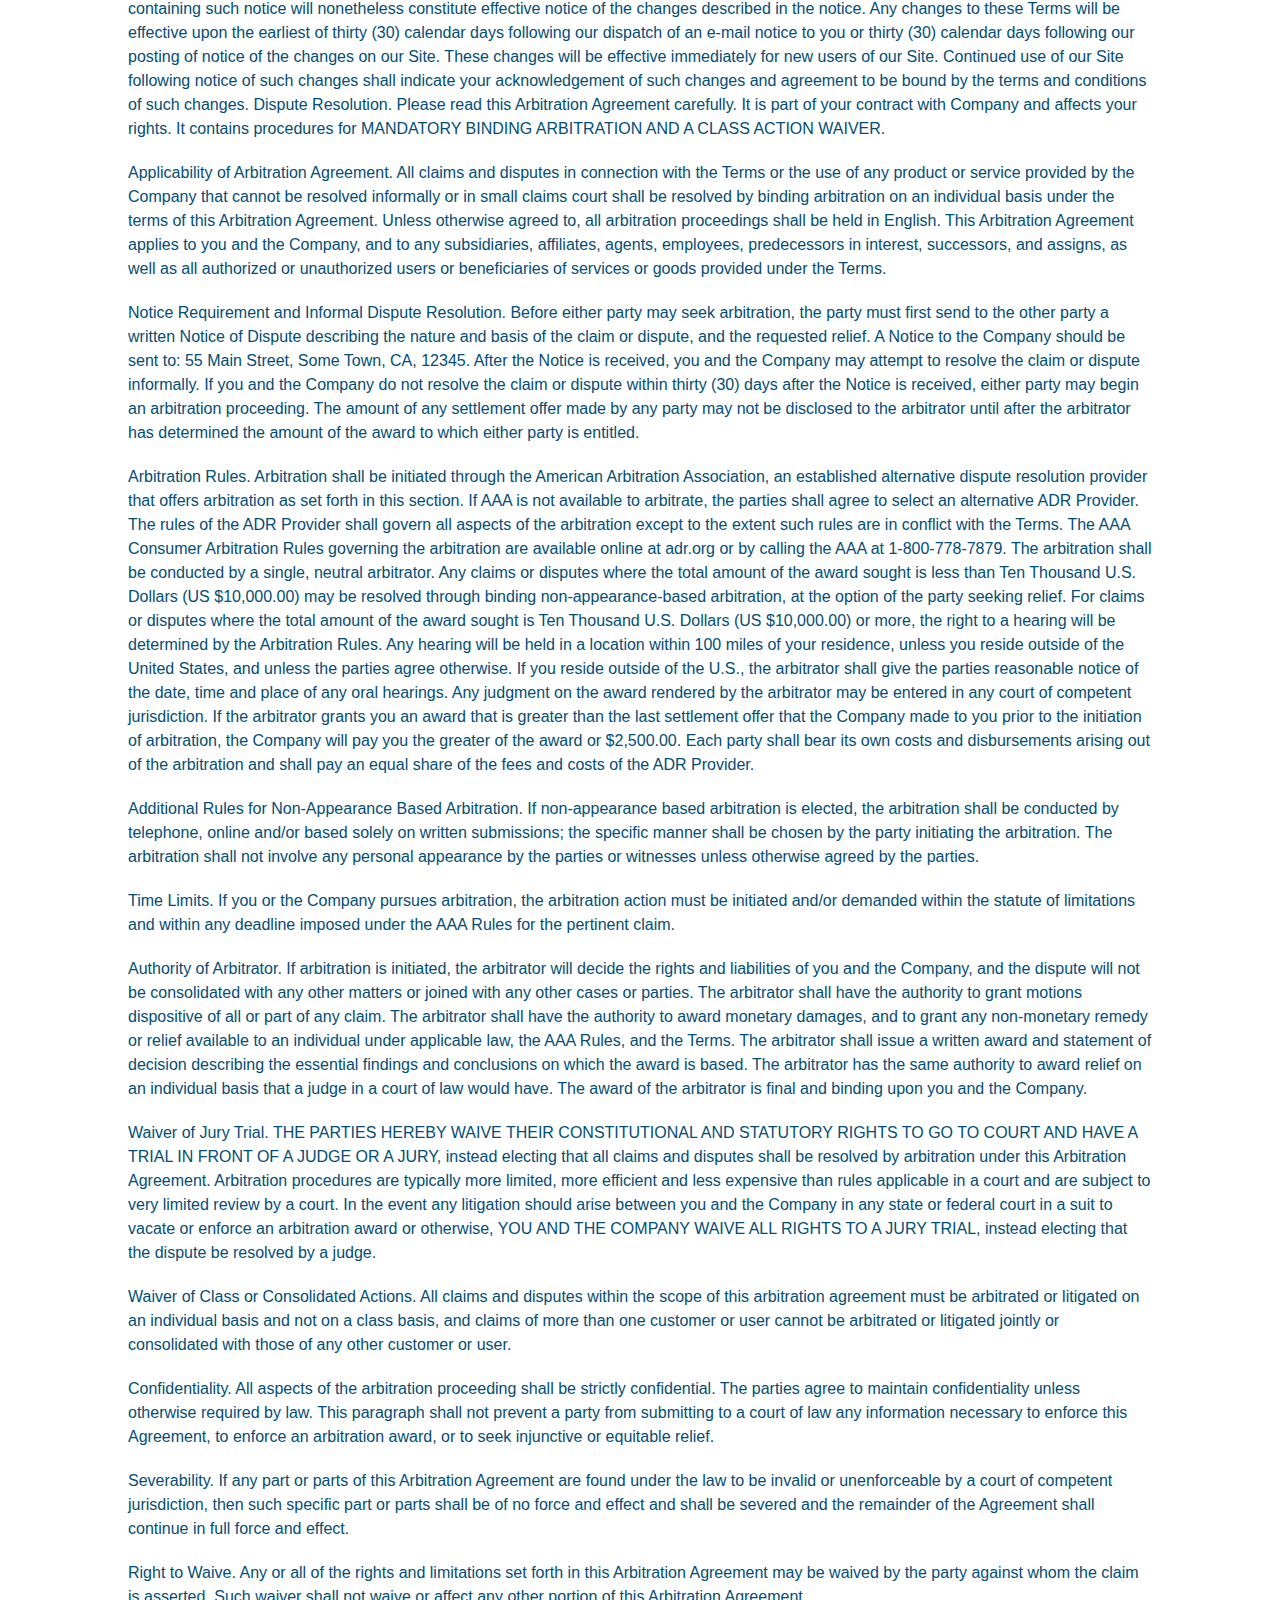
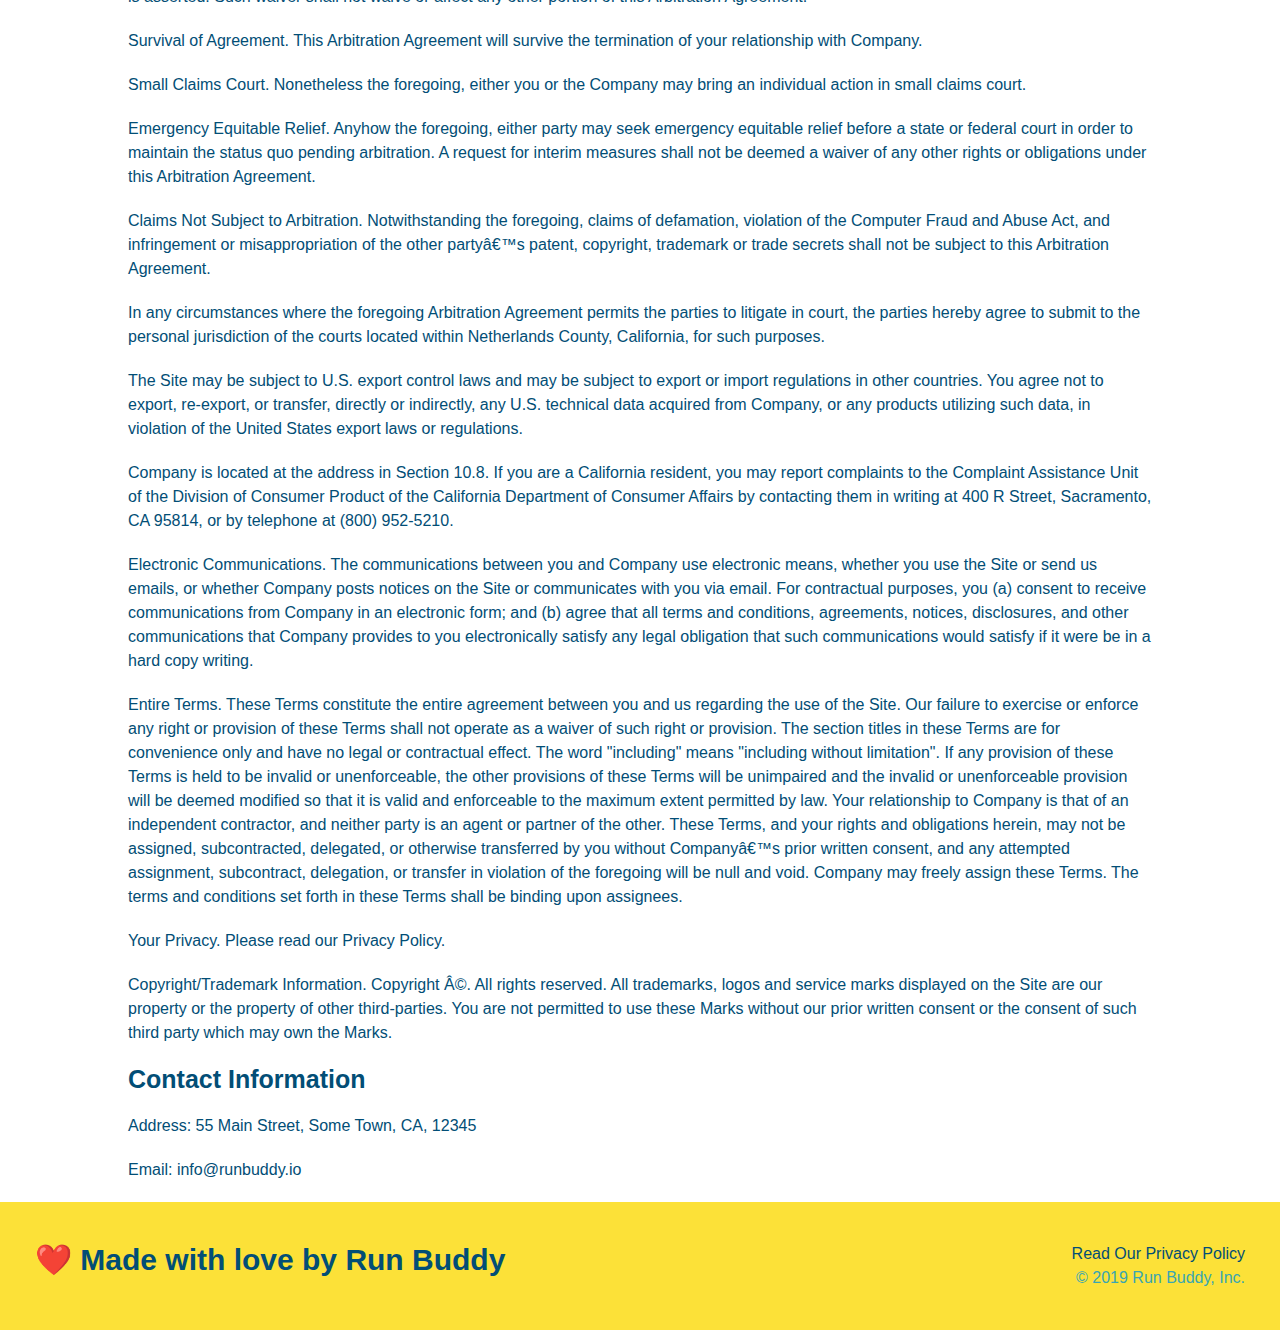
==== commit 032d2169: "added media queries for mobile devices" ====
--- a/privacy-policy.html
+++ b/privacy-policy.html
@@ -4,6 +4,7 @@
         <link rel="stylesheet" href="./assets/css/style.css" />
         <link rel="stylesheet" href="./assets/css/secondary-styles.css" />
         <meta charset="UTF-8" />
+        <meta name="viewport" content="width=device-width, intial-scale=1.0" />
         <title>Privacy Policy - Run Buddy</title>
     </head>
     <body>
--- a/assets/css/style.css
+++ b/assets/css/style.css
@@ -14,6 +14,9 @@
 header {
     padding: 20px 35px;
     background-color: #39a6b2;
+    display: flex;
+    justify-content: space-between;
+    flex-wrap: wrap;
 }
 
 header h1 {
@@ -21,7 +24,6 @@
     font-size: 36px;
     color: #fce138;
     margin: 0;
-    display: inline;
 }
 
 header a {
@@ -30,18 +32,21 @@
 }
 
 header nav {
-  float: right;
   margin: 7px 0;
 }
 
-header nav ul li {
-  display: inline;
+header nav ul {
+  display: flex;
+  flex-wrap: wrap;
+  justify-content: space-between;
+  align-items: center;
+  list-style: none;
 }
 
 header nav ul li a {
-  margin: 0 30px;
+  padding: 10px 15px;
   font-weight: lighter;
-  font-size: 22px;
+  font-size: 1.55vw;
 }
 
 /* HEADER STYLE END */
@@ -51,17 +56,18 @@
 footer {
   background: #fce138;
   width: 100%;
-  padding: 40px 35px
+  padding: 40px 35px;
+  display: flex;
+  justify-content: space-between;
+  flex-wrap: wrap; 
 }
 
 footer h2 {
-  display: inline;
   color: #024e76;
   font-size: 30px;
   margin: 0;
 }
 footer div {
-  float: right;
   line-height: 1.5;
   text-align: right;
 }
@@ -80,21 +86,36 @@
 
 .hero {
   background-image: url("../images/hero-bg.jpg");
-  height: 600px;
   background-size: cover;
   background-position: center;
-  position: relative;
+  display: flex;
+  justify-content: center;
+  flex-wrap: wrap;
+  align-items: flex-start;
+}
+
+.hero-cta {
+  width: 35%;
+  text-align: right;
+  margin: 3.5%;
+  color: #fff;
+  font-size: 18px;
+  line-height: 1.2;
+}
+
+.hero-cta h2 {
+  font-style: italic;
+  font-size: 55px;
+  color: fce138;
 }
 
 .hero-form {
   background-color: #fce138;
   color: #024e76;
-  width: 500px;
   padding: 20px;
   border: solid 3px #024e76;
-  position: absolute;
-  bottom: 120px;
-  right: 140px;
+  width: 40%;
+  margin: 3.5%; 
 }
 
 .hero-form h3 {
@@ -131,12 +152,13 @@
 /* SECTION TITLES STYLE START */
 
 .section-title {
-  font-size: 55px;
-  color: #024e76;
-  margin-bottom: 35px;
-  padding: 0 100px 20px 100px;
+  font-size: 48px;
+  color: #024e76;
   border-bottom: 3px solid;
-  display: inline-block;
+  padding-bottom: 20px;
+  text-align: center;
+  margin: 0 auto 35px auto;
+  width: 50%;
 }
 
 .primary-border {
@@ -151,15 +173,13 @@
 
 /* WHAT WE DO STYLE START */
 
-.intro {
-  text-align: center;
-}
 .intro p {
   line-height: 1.7;
   color: #39a6b2;
   width: 80%;
   font-size: 20px;
   margin: 0 auto;
+  text-align: center;
 }
 
 /* WHAT WE DO STYLE END */
@@ -167,32 +187,55 @@
 /* WHAT YOU DO STYLE START */
 
 .steps {
-  text-align: center;
   background: #fce138;
 }
 
-.steps div {
-  margin-bottom: 80px;
-}
-
-.steps img {
-  width: 15%;
-  margin: 10 px 0;
-}
-
-.steps h3 {
+.step {
+  margin: 50px auto;
+  padding-bottom: 50px;
+  width: 80%;
+  border-bottom: 1px solid #39a6b2;
+  display: flex;
+  flex-wrap: wrap;
+  align-items: center;
+  justify-content: space-between;
+}
+
+.step h3 {
   color: #024e76;
   font-size: 46px;
-  margin-top: 10px;
-}
-
-.steps p {
+  flex: 1 30%;
+}
+
+.step-info {
+  flex: 2 70%;
+  display: flex;
+  flex-wrap: wrap;
+  align-items: center;
+}
+
+.step-img {
+  flex: 1 12%;
+  margin-right: 20px;
+}
+
+.step-img img {
+  max-width: 100%;
+}
+
+.step-text {
+  flex: 12;
+}
+
+.step-text p {
   color: #39a6b2;
-  font-size: 23px;
-}
-
-.steps span {
-  font-size: 38px;
+  font-size: 18px;
+}
+
+.step-text h4 {
+  font-size: 26px;
+  line-height: 1.5;
+  color: #024e76;
 }
 
 /* WHAT YOU DO STYLE END */
@@ -200,58 +243,49 @@
 /* MEET THE TRAINERS STYLE START */
 
 .trainers {
-  text-align: center;
+  width: 100%;
+  margin: 0 auto;
+  display: flex;
+  flex-wrap: wrap;
+  justify-content: space-around;
 }
 
 .trainer {
-  width: 900px;
-  margin: 0 auto 30px auto;
+  margin: 20px;
   background: #024e76;
   color: #fce138;
+  flex: 1;
+}
+
+.trainer img {
+  width: 100%;
   overflow: auto;
 }
 
-.trainer img {
-  width: 35%;
-  float: left;
-  overflow: auto;
-}
-
 .trainer-bio {
-  padding: 35px;
-  float: left;
-  width: 65%;
-}
-
-.text-left {
-  text-align: left;
-}
-
-.text-right {
-  text-align: right;
+  padding: 25px;
+  line-height: 1.3;
 }
 
 .trainer-bio h3 {
-  font-size: 32px;
-  margin-bottom: 8px;
+  font-size: 28px;
 }
 
 .trainer-bio h4 {
   font-weight: lighter;
-  font-size: 26px;
-  margin-bottom: 25px;
+  font-size: 22px;
+  margin-bottom: 15px;
 }
 
 .trainer-bio p {
   font-size: 17px;
-  line-height: 1.3;
-}
+}
+
 /* MEET THE TRAINERS STYLE END */
 
 /* REACH OUT STYLE START */
 
 .contact {
-  text-align: center;
   background: #024e76;
 }
 
@@ -259,17 +293,22 @@
   color: #fce128;
 }
 
+.contact-info > * {
+  flex: 1;
+  margin: 15px;
+}
+
+.contact-info {
+  display: flex;
+  justify-content: space-between;
+  flex-wrap: wrap;
+}
+
 .contact-info iframe {
-  width: 400px;
   height: 400px;
 }
 
 .contact-info div {
-  width: 410px;
-  display: inline-block;
-  vertical-align: top;
-  text-align: left;
-  margin: 30px 0 0 60px;
   color: white;
 }
 
@@ -281,12 +320,155 @@
 .contact-info p, .contact-info address {
   margin: 20px 0;
   line-height: 1.5;
-  font-size: 20px;
+  font-size: 16px;
   font-style: normal;
+}
+
+.contact-form input, .contact-form textarea {
+  border: 1px solid #024e76;
+  display: block;
+  padding: 7px 15px;
+  font-size: 16px;
+  color: #024e76;
+  width: 100%;
+  margin-bottom: 15px;
+  margin-top: 5px;
+}
+
+.contact-form button {
+  width: 100%;
+  border: none;
+  background: #fce138;
+  color: #024e76;
+  text-align: center;
+  padding: 15px 0;
+  font-size: 16px;
 }
 
 .contact-info a {
   color: #fce138;
 }
 
-/* REACH OUT STYLE END */+/* REACH OUT STYLE END */
+
+/* Utility Classes */
+
+.flex-row {
+  display: flex;
+}
+
+/* Utility Classes End */
+
+/* Media Queries */
+
+/* MEDIA QUERY FOR SMALLER DESKTOP SCREENS AND SMALLER */
+@media screen and (max-width: 980px) {
+  header {
+    padding-bottom: 0;
+    justify-content: center;
+  }
+
+  header h1 {
+    width: 100%;
+    text-align: center;
+  }
+
+  header nav ul {
+    margin-top: 20px;
+    width: 100%;
+    justify-content: center;
+  }
+
+  header nav ul li a {
+    font-size: 20px;
+  }
+
+  footer h2, footer div{
+    text-align: center;
+    width: 100%;
+  }
+
+  .hero-cta, .hero-form {
+    width: 100%;
+  }
+
+  .hero-cta {
+    text-align: center;
+  }
+
+  .section-title {
+    width: 80%;
+  }
+
+  .trainer {
+    flex: 0 70px;
+  }
+
+  .contact-info iframe {
+    flex: 1 100%;
+  }
+}
+
+/* MEDIA QUERY FOR TABLETS AND SMALLER */
+@media screen and (max-width: 768px) {
+  section {
+    padding: 30px 15px;
+  }
+
+  .step h3 {
+    flex: 1 100%;
+    text-align: center;
+  }
+
+  .step-info {
+    flex: 2 100%;
+    text-align: center;
+    justify-content: center;
+  }
+
+  .step-img {
+    flex: 0 32%;
+    margin-right: 0;
+    margin-top: 15px;
+    margin-bottom: 15px;
+  }
+
+  .step-texxt {
+    flex: 100%;
+  }
+}
+
+
+/* MEDIA QUERY FOR MOBILE PHONES AND SMALLER */
+@media screen and (max-width: 575px) {
+
+  .hero-form button {
+    width: 100%;
+  }
+
+  .section-title {
+    width: 95%;
+  }
+
+  .intro p {
+    width: 100%;
+  }
+
+  .trainer {
+    flex: 0 100%;
+  }
+
+  .contact-info {
+    text-align: center;
+  }
+
+  .contact-info > * {
+    flex: 0 100%;
+  }
+
+  .contact-form {
+    order: 3;
+  }
+}
+
+/* Media Queries End */ 